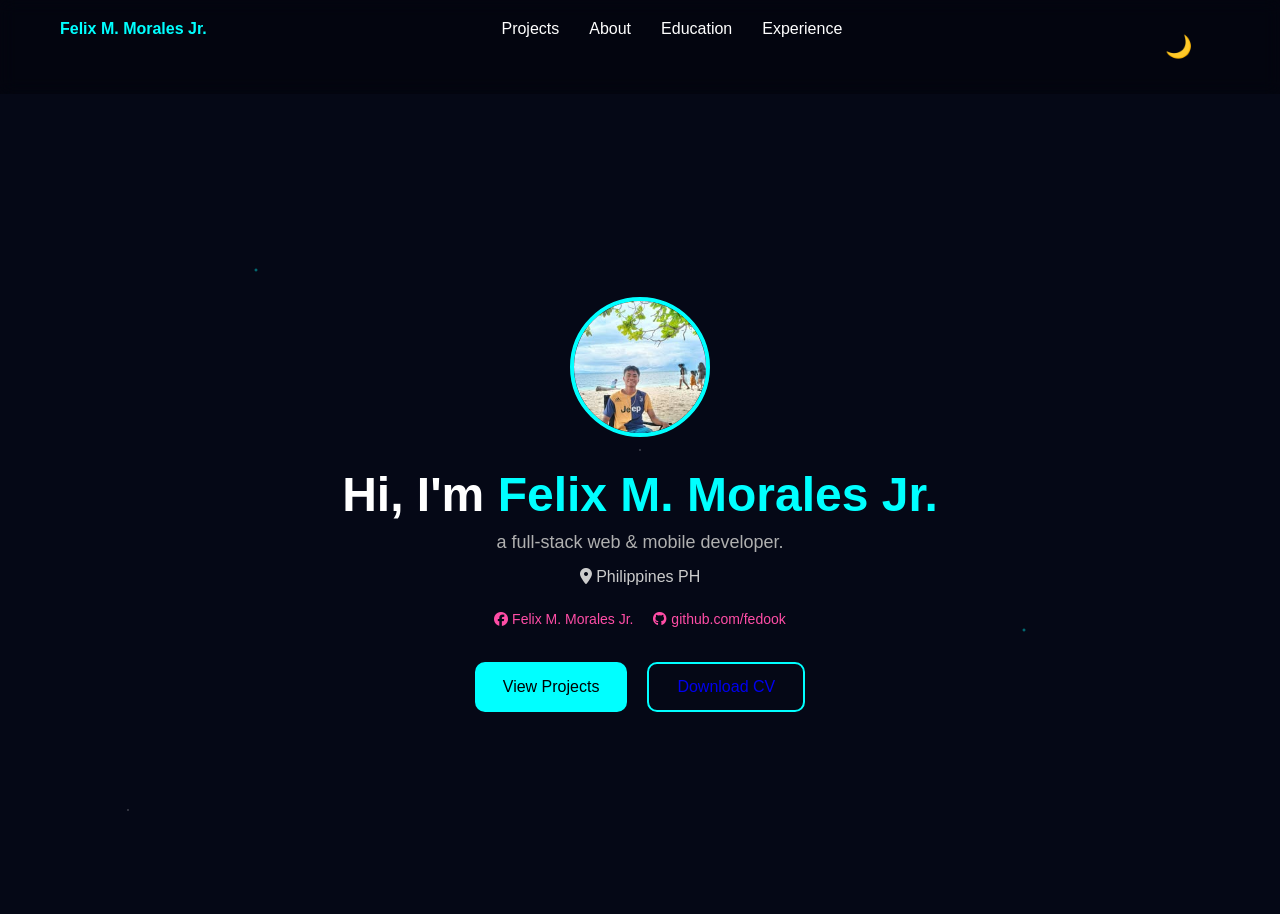
==== index.html @ 7f3084ef "first commit" ====
<!DOCTYPE html>
<html lang="en">
<head>
  <meta charset="UTF-8" />
  <title>Felix M. Morales Jr. | Portfolio</title>
  <link rel="stylesheet" href="style.css" />
  <link rel="stylesheet" href="https://cdnjs.cloudflare.com/ajax/libs/font-awesome/6.5.0/css/all.min.css">
</head>

<body>
    

  <!-- Background stars -->
  <div class="stars"></div>

  <!-- Navbar -->
  <nav>
    <div class="logo">Felix M. Morales Jr.</div>
    <ul>
      <li>Projects</li>
      <li>About</li>
      <li>Education</li>
      <li>Experience</li>
    </ul>
    <button id="themeToggle" class="theme-btn">🌙</button>
  </nav>

  <!-- Hero -->
  <section class="hero">
    <img src="h.jpg" alt="Profile" />

    <h1>Hi, I'm <span>Felix M. Morales Jr.</span></h1>
    <p class="subtitle">a full-stack web & mobile developer.</p>

    <p class="location">
      <i class="fa-solid fa-location-dot"></i> Philippines PH
    </p>

    <div class="contacts">
      <a href="https://www.facebook.com/felixmmoralesjr"><i class="fa-brands fa-facebook"></i> Felix M. Morales Jr.</a>
      <a href="https://github.com/fedook"><i class="fa-brands fa-github"></i> github.com/fedook</a>
    
    </div>

    <div class="buttons">
      <button class="primary">View Projects</button>
      <button class="outline"><a href="Felix_Morales_CV.pdf" download="Felix-Morales-CV.pdf">
  Download CV
</a>
    </div>
  </section>
<script>
    const toggle = document.getElementById("themeToggle");

    toggle.addEventListener("click", () => {
      document.body.classList.toggle("light");
      toggle.textContent =
        document.body.classList.contains("light") ? "🔆" : "🌙";
    });
  </script>
</body>
</html>
---- style.css ----
* {
  margin: 0;
  padding: 0;
  box-sizing: border-box;
  font-family: 'Segoe UI', sans-serif;
}

body {
  background: #050816;
  color: white;
  min-height: 100vh;
  overflow-x: hidden;
}

/* STAR BACKGROUND */
.stars {
  position: fixed;
  width: 100%;
  height: 100%;
  background:
    radial-gradient(2px 2px at 20% 30%, #00ffff, transparent),
    radial-gradient(2px 2px at 80% 70%, #00ffff, transparent),
    radial-gradient(1px 1px at 50% 50%, white, transparent),
    radial-gradient(1px 1px at 10% 90%, white, transparent);
  opacity: 0.6;
  z-index: -1;
}

/* NAVBAR */
nav {
  display: flex;
  justify-content: space-between;
  padding: 20px 60px;
  background: rgba(0,0,0,0.3);
  backdrop-filter: blur(8px);
}

nav ul {
  display: flex;
  gap: 30px;
  list-style: none;
}

nav li {
  cursor: pointer;
}

nav li:hover {
  color: #00ffff;
}

.logo {
  color: #00ffff;
  font-weight: bold;
}

/* HERO */
.hero {
  height: calc(100vh - 80px);
  display: flex;
  flex-direction: column;
  align-items: center;
  justify-content: center;
  text-align: center;
  padding: 20px;
}

.hero img {
  width: 140px;
  height: 140px;
  border-radius: 50%;
  border: 4px solid #00ffff;
}

.hero h1 {
  margin-top: 30px;
  font-size: 48px;
}

.hero span {
  color: #00ffff;
}

.subtitle {
  margin-top: 10px;
  color: #b0b0b0;
  font-size: 18px;
}

.location {
  margin-top: 15px;
  color: #ccc;
}

.contacts {
  margin-top: 25px;
  display: flex;
  gap: 20px;
  flex-wrap: wrap;
  justify-content: center;
}

.contacts a {
  color: #ff4da6;
  text-decoration: none;
  font-size: 14px;
}

.buttons {
  margin-top: 35px;
  display: flex;
  gap: 20px;
}

button {
  padding: 14px 28px;
  border-radius: 10px;
  font-size: 16px;
  cursor: pointer;
}

.primary {
  background: #00ffff;
  color: black;
  border: none;
}

.outline {
  background: transparent;
  color: #00ffff;
  border: 2px solid #00ffff;
  
}

button:hover {
  transform: scale(1.05);
}
/* THEME BUTTON */
.theme-btn {
  background: none;
  border: none;
  font-size: 22px;
  cursor: pointer;
  color: white;
}

/* LIGHT MODE */
body.light {
  background: #f5f7fa;
  color: #111;
}

body.light nav {
  background: rgba(255,255,255,0.7);
}

body.light .logo {
  color: #0066ff;
}

body.light nav li:hover {
  color: #0066ff;
}

body.light .subtitle {
  color: #444;
}

body.light .contacts a {
  color: #0066ff;
}

body.light .primary {
  background: #0066ff;
  color: white;
}

body.light .outline {
  border-color: #0066ff;
  color: #0066ff;
}

/* LIGHT STAR BACKGROUND */
body.light .stars {
  background:
    radial-gradient(2px 2px at 20% 30%, #0066ff, transparent),
    radial-gradient(2px 2px at 80% 70%, #0066ff, transparent),
    radial-gradient(1px 1px at 50% 50%, #999, transparent);
}
a {
  text-decoration: none;
}
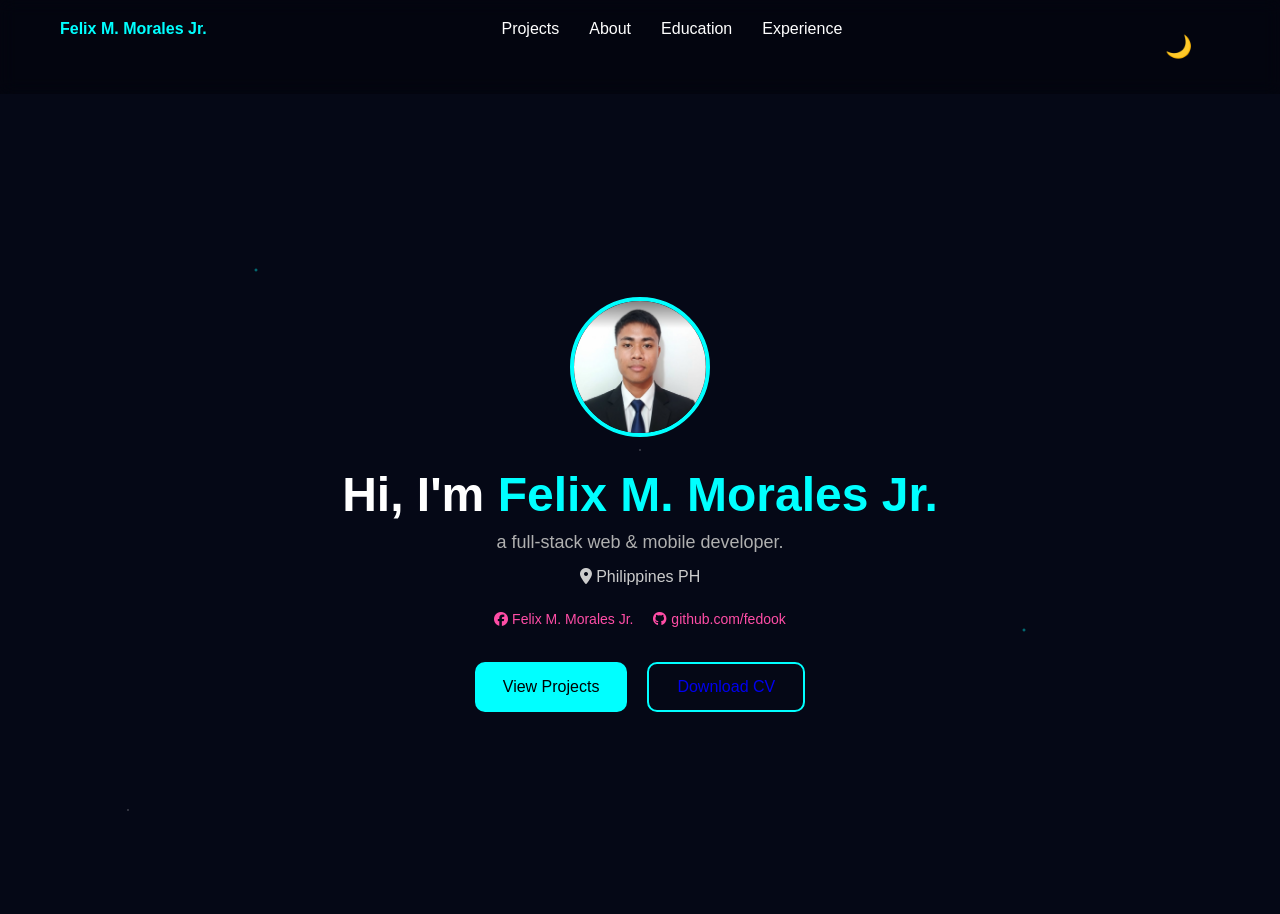
==== commit 568fc94a: "adding education page" ====
--- a/index.html
+++ b/index.html
@@ -3,6 +3,7 @@
 <head>
   <meta charset="UTF-8" />
   <title>Felix M. Morales Jr. | Portfolio</title>
+  <link rel="stylesheet" href="lightmode/light.css">
   <link rel="stylesheet" href="style.css" />
   <link rel="stylesheet" href="https://cdnjs.cloudflare.com/ajax/libs/font-awesome/6.5.0/css/all.min.css">
 </head>
@@ -10,24 +11,22 @@
 <body>
     
 
-  <!-- Background stars -->
   <div class="stars"></div>
 
-  <!-- Navbar -->
   <nav>
     <div class="logo">Felix M. Morales Jr.</div>
     <ul>
-      <li>Projects</li>
-      <li>About</li>
-      <li>Education</li>
-      <li>Experience</li>
+      <li><a href="projects/project.html">Projects</a></li>
+      <li><a href="about/about.html">About</a></li>
+        <li><a href="education/education.html">Education</a></li>
+      <li><a href="experience/experience.html">Experience</a></li>
     </ul>
     <button id="themeToggle" class="theme-btn">🌙</button>
   </nav>
 
   <!-- Hero -->
   <section class="hero">
-    <img src="h.jpg" alt="Profile" />
+    <img src="felix.png" alt="Profile" />
 
     <h1>Hi, I'm <span>Felix M. Morales Jr.</span></h1>
     <p class="subtitle">a full-stack web & mobile developer.</p>
@@ -44,7 +43,7 @@
 
     <div class="buttons">
       <button class="primary">View Projects</button>
-      <button class="outline"><a href="Felix_Morales_CV.pdf" download="Felix-Morales-CV.pdf">
+      <button class="outline"><a href="h.jpg" download="h.jpg">
   Download CV
 </a>
     </div>
--- a/lightmode/light.css
+++ b/lightmode/light.css
@@ -0,0 +1,47 @@
+/* LIGHT MODE */
+body.light {
+  background: #f5f7fa;
+  color: #111;
+}
+
+body.light nav {
+  background: rgba(255,255,255,0.7);
+}
+
+body.light .logo {
+  color: #0066ff;
+}
+
+body.light nav li:hover {
+  color: #0066ff;
+}
+
+body.light .subtitle {
+  color: #444;
+}
+
+body.light .contacts a {
+  color: #0066ff;
+}
+
+body.light .primary {
+  background: #0066ff;
+  color: white;
+}
+
+body.light .outline {
+  border-color: #0066ff;
+  color: #0066ff;
+}
+
+/* LIGHT STAR BACKGROUND */
+body.light .stars {
+  background:
+    radial-gradient(2px 2px at 20% 30%, #0066ff, transparent),
+    radial-gradient(2px 2px at 80% 70%, #0066ff, transparent),
+    radial-gradient(1px 1px at 50% 50%, #999, transparent);
+}
+a {
+  text-decoration: none;
+}
+
--- a/style.css
+++ b/style.css
@@ -45,13 +45,20 @@
   cursor: pointer;
 }
 
+
 nav li:hover {
   color: #00ffff;
 }
+nav ul li a {
+  color: inherit;       
+}
 
 .logo {
   color: #00ffff;
   font-weight: bold;
+}
+.logo a{
+  color:white;
 }
 
 /* HERO */
